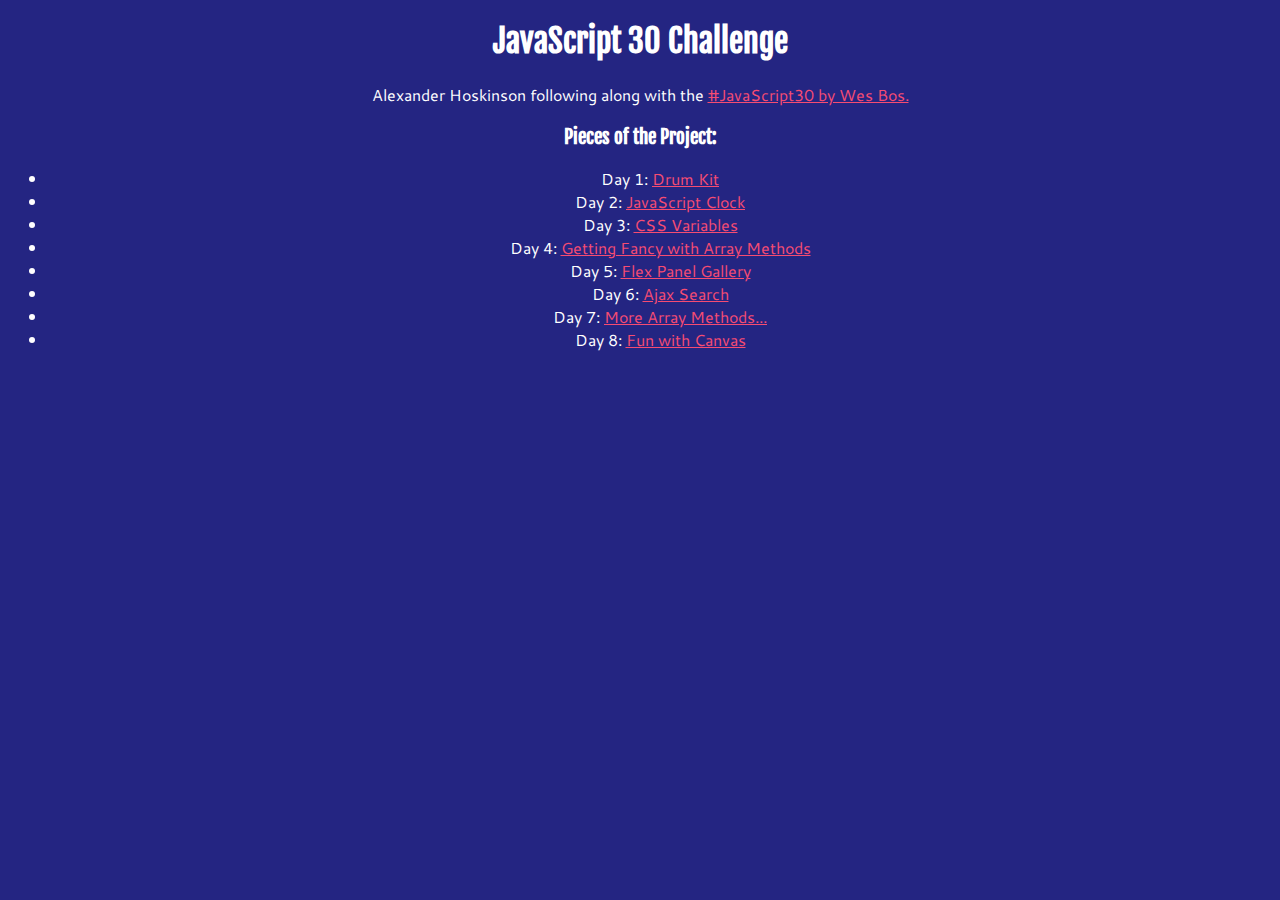
==== index.html @ 68dccb9f "Import fonts from Google" ====
<!DOCTYPE html>
<html lang="en">
<head>
  <meta charset="UTF-8">
  <meta name="viewport" content="width=device-width, initial-scale=1.0">
  <title>JavaScript 30 Challenge - Alexander Hoskinson</title>
  <link rel="stylesheet" href="style.css">
  <link href="https://fonts.googleapis.com/css2?family=Cantarell:ital,wght@0,400;0,700;1,400;1,700&family=Fjalla+One&display=swap" rel="stylesheet"> 
</head>
<body>
  <h1>JavaScript 30 Challenge</h1>
  <p>Alexander Hoskinson following along with the <a href="https://javascript30.com/" target="_blank">#JavaScript30 by Wes Bos.</a></p>

  <h3>Pieces of the Project:</h3>
  <ul>
    <li>Day 1: <a href="day-1-drum-kit/index.html">Drum Kit</a></li>
    <li>Day 2: <a href="day-2-css-js-clock/index.html">JavaScript Clock</a></li>
    <li>Day 3: <a href="day-3-css-variables/index.html">CSS Variables</a></li>
    <li>Day 4: <a href="day-4-array-cardio/index.html">Getting Fancy with Array Methods</a></li>
    <li>Day 5: <a href="day-5-flex-panel-gallery/index.html">Flex Panel Gallery</a></li>
    <li>Day 6: <a href="day-6-ajax-type-ahead/index.html">Ajax Search</a></li>
    <li>Day 7: <a href="day-7-array-cardio-2/index.html">More Array Methods...</a></li>
    <li>Day 8: <a href="day-8-fun-with-canvas/index.html">Fun with Canvas</a></li>
  </ul>
  
</body>
</html>
---- style.css ----
body {
  background-color: #242582;
  color: white;
  text-align: center;
  font-family: 'Cantarell', sans-serif;
}

h1, h2, h3, h4, h5, h6 {
  font-family: 'Fjalla One', sans-serif;
}

a {
  color: #F64C72; 
}

/* DARK BLUE: #242582 */
/* DARKER PURPLE: #553D67 */
/* PINKISH: #F64C72 */
/* LIGHTER PURPLE: #99738E */
/* BLUISH: #2F2FA2 */
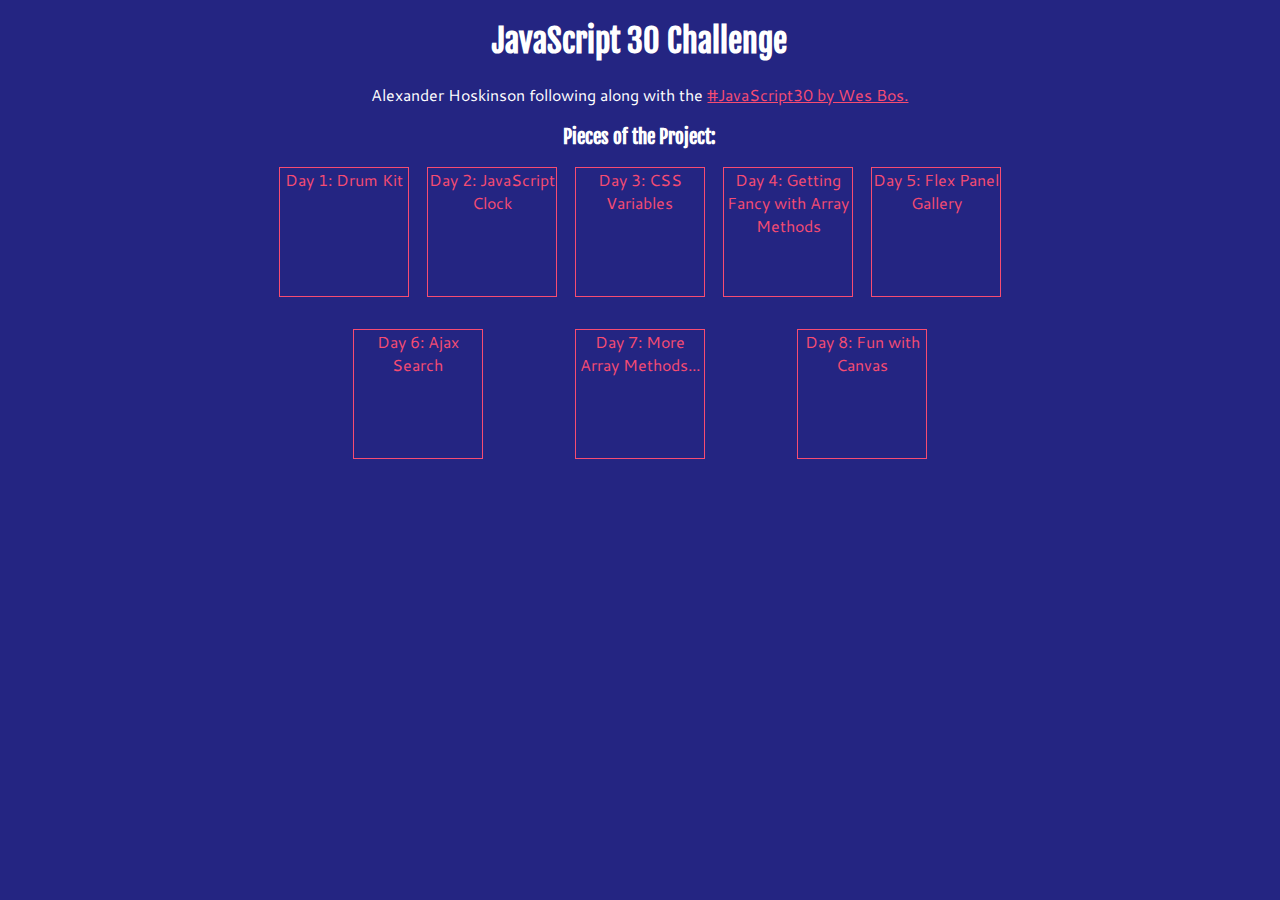
==== commit 046446a9: "Basic arrangement of day cards" ====
--- a/index.html
+++ b/index.html
@@ -8,20 +8,31 @@
   <link href="https://fonts.googleapis.com/css2?family=Cantarell:ital,wght@0,400;0,700;1,400;1,700&family=Fjalla+One&display=swap" rel="stylesheet"> 
 </head>
 <body>
-  <h1>JavaScript 30 Challenge</h1>
-  <p>Alexander Hoskinson following along with the <a href="https://javascript30.com/" target="_blank">#JavaScript30 by Wes Bos.</a></p>
+  <div class="main-container">
+    <h1>JavaScript 30 Challenge</h1>
+    <p>Alexander Hoskinson following along with the <a href="https://javascript30.com/" target="_blank">#JavaScript30 by Wes Bos.</a></p>
 
-  <h3>Pieces of the Project:</h3>
-  <ul>
-    <li>Day 1: <a href="day-1-drum-kit/index.html">Drum Kit</a></li>
-    <li>Day 2: <a href="day-2-css-js-clock/index.html">JavaScript Clock</a></li>
-    <li>Day 3: <a href="day-3-css-variables/index.html">CSS Variables</a></li>
-    <li>Day 4: <a href="day-4-array-cardio/index.html">Getting Fancy with Array Methods</a></li>
-    <li>Day 5: <a href="day-5-flex-panel-gallery/index.html">Flex Panel Gallery</a></li>
-    <li>Day 6: <a href="day-6-ajax-type-ahead/index.html">Ajax Search</a></li>
-    <li>Day 7: <a href="day-7-array-cardio-2/index.html">More Array Methods...</a></li>
-    <li>Day 8: <a href="day-8-fun-with-canvas/index.html">Fun with Canvas</a></li>
-  </ul>
-  
+    <h3>Pieces of the Project:</h3>
+    <div class="all-days-container">
+      <a href="day-1-drum-kit/index.html"><div class="individual-day">Day 1: Drum Kit</div></a>
+      <a href="day-2-css-js-clock/index.html"><div class="individual-day">Day 2: JavaScript Clock</div></a>
+      <a href="day-3-css-variables/index.html"><div class="individual-day">Day 3: CSS Variables</div></a>
+      <a href="day-4-array-cardio/index.html"><div class="individual-day">Day 4: Getting Fancy with Array Methods</div></a>
+      <a href="day-5-flex-panel-gallery/index.html"><div class="individual-day">Day 5: Flex Panel Gallery</div></a>
+      <a href="day-6-ajax-type-ahead/index.html"><div class="individual-day">Day 6: Ajax Search</div></a>
+      <a href="day-7-array-cardio-2/index.html"><div class="individual-day">Day 7: More Array Methods...</div></a>
+      <a href="day-8-fun-with-canvas/index.html"><div class="individual-day">Day 8: Fun with Canvas</div></a>
+    </div>
+    <!-- <ul>
+      <li>Day 1: <a href="day-1-drum-kit/index.html">Drum Kit</a></li>
+      <li>Day 2: <a href="day-2-css-js-clock/index.html">JavaScript Clock</a></li>
+      <li>Day 3: <a href="day-3-css-variables/index.html">CSS Variables</a></li>
+      <li>Day 4: <a href="day-4-array-cardio/index.html">Getting Fancy with Array Methods</a></li>
+      <li>Day 5: <a href="day-5-flex-panel-gallery/index.html">Flex Panel Gallery</a></li>
+      <li>Day 6: <a href="day-6-ajax-type-ahead/index.html">Ajax Search</a></li>
+      <li>Day 7: <a href="day-7-array-cardio-2/index.html">More Array Methods...</a></li>
+      <li>Day 8: <a href="day-8-fun-with-canvas/index.html">Fun with Canvas</a></li>
+    </ul> -->
+  </div>
 </body>
 </html>--- a/style.css
+++ b/style.css
@@ -13,6 +13,29 @@
   color: #F64C72; 
 }
 
+.main-container {
+  max-width: 60%;
+  margin: 0 auto;
+}
+
+.all-days-container {
+  display: flex;
+  justify-content: space-evenly;
+  flex-wrap: wrap;
+}
+
+.individual-day {
+  width: 8em;
+  height: 8em;
+  border: 1px solid;
+  margin: 0 0 2em 0;
+}
+
+.all-days-container a {
+  text-decoration: none;
+}
+
+
 /* DARK BLUE: #242582 */
 /* DARKER PURPLE: #553D67 */
 /* PINKISH: #F64C72 */
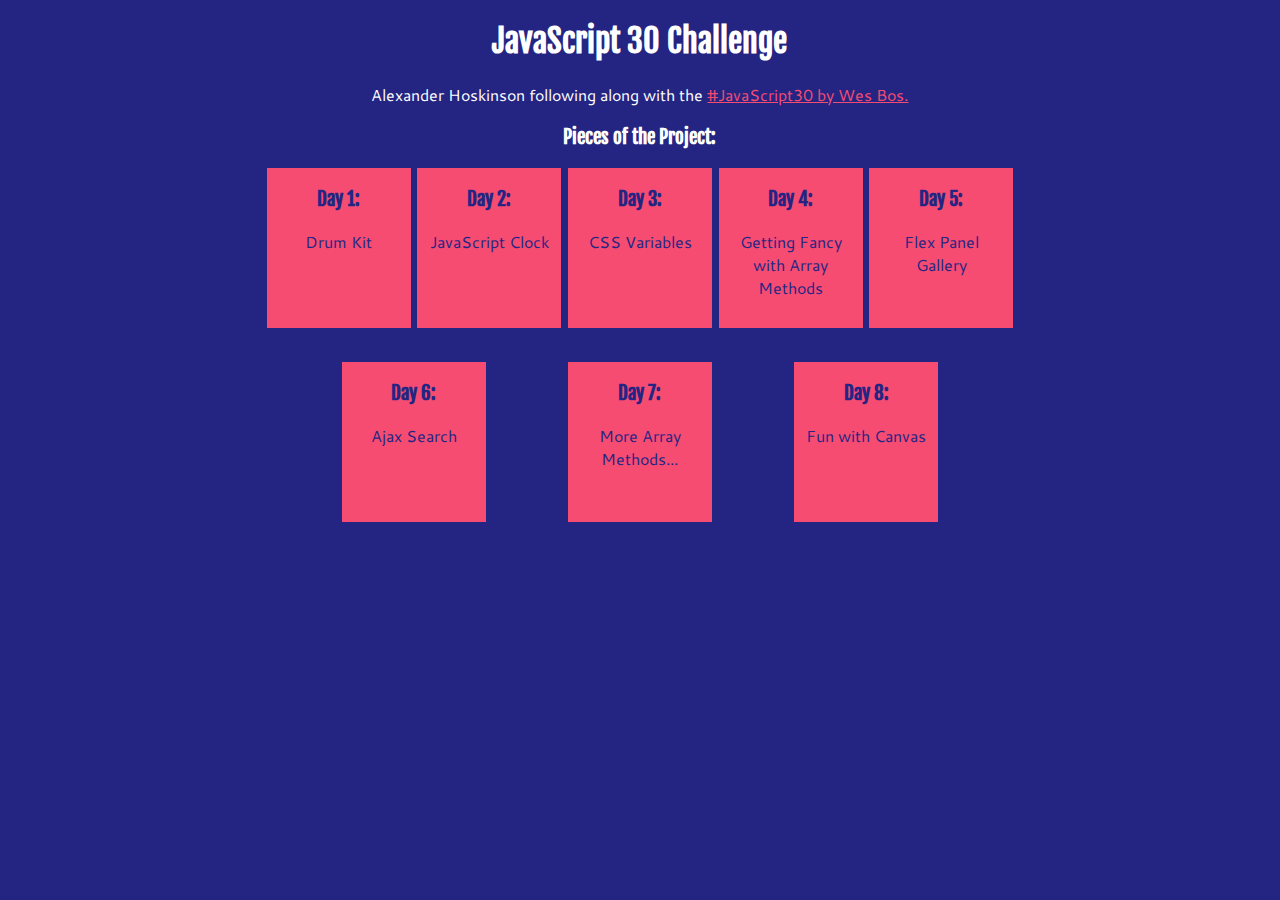
==== commit 5629c7ea: "Change background colors of cards" ====
--- a/index.html
+++ b/index.html
@@ -14,14 +14,14 @@
 
     <h3>Pieces of the Project:</h3>
     <div class="all-days-container">
-      <a href="day-1-drum-kit/index.html"><div class="individual-day">Day 1: Drum Kit</div></a>
-      <a href="day-2-css-js-clock/index.html"><div class="individual-day">Day 2: JavaScript Clock</div></a>
-      <a href="day-3-css-variables/index.html"><div class="individual-day">Day 3: CSS Variables</div></a>
-      <a href="day-4-array-cardio/index.html"><div class="individual-day">Day 4: Getting Fancy with Array Methods</div></a>
-      <a href="day-5-flex-panel-gallery/index.html"><div class="individual-day">Day 5: Flex Panel Gallery</div></a>
-      <a href="day-6-ajax-type-ahead/index.html"><div class="individual-day">Day 6: Ajax Search</div></a>
-      <a href="day-7-array-cardio-2/index.html"><div class="individual-day">Day 7: More Array Methods...</div></a>
-      <a href="day-8-fun-with-canvas/index.html"><div class="individual-day">Day 8: Fun with Canvas</div></a>
+      <a href="day-1-drum-kit/index.html"><div class="individual-day"><h3>Day 1:</h3> Drum Kit</div></a>
+      <a href="day-2-css-js-clock/index.html"><div class="individual-day"><h3>Day 2:</h3> JavaScript Clock</div></a>
+      <a href="day-3-css-variables/index.html"><div class="individual-day"><h3>Day 3:</h3> CSS Variables</div></a>
+      <a href="day-4-array-cardio/index.html"><div class="individual-day"><h3>Day 4:</h3> Getting Fancy with Array Methods</div></a>
+      <a href="day-5-flex-panel-gallery/index.html"><div class="individual-day"><h3>Day 5:</h3> Flex Panel Gallery</div></a>
+      <a href="day-6-ajax-type-ahead/index.html"><div class="individual-day"><h3>Day 6:</h3> Ajax Search</div></a>
+      <a href="day-7-array-cardio-2/index.html"><div class="individual-day"><h3>Day 7:</h3> More Array Methods...</div></a>
+      <a href="day-8-fun-with-canvas/index.html"><div class="individual-day"><h3>Day 8:</h3> Fun with Canvas</div></a>
     </div>
     <!-- <ul>
       <li>Day 1: <a href="day-1-drum-kit/index.html">Drum Kit</a></li>
--- a/style.css
+++ b/style.css
@@ -26,9 +26,12 @@
 
 .individual-day {
   width: 8em;
-  height: 8em;
+  height: 10em;
   border: 1px solid;
   margin: 0 0 2em 0;
+  padding: 0 .5em;
+  color: #242582;
+  background-color: #F64C72;
 }
 
 .all-days-container a {
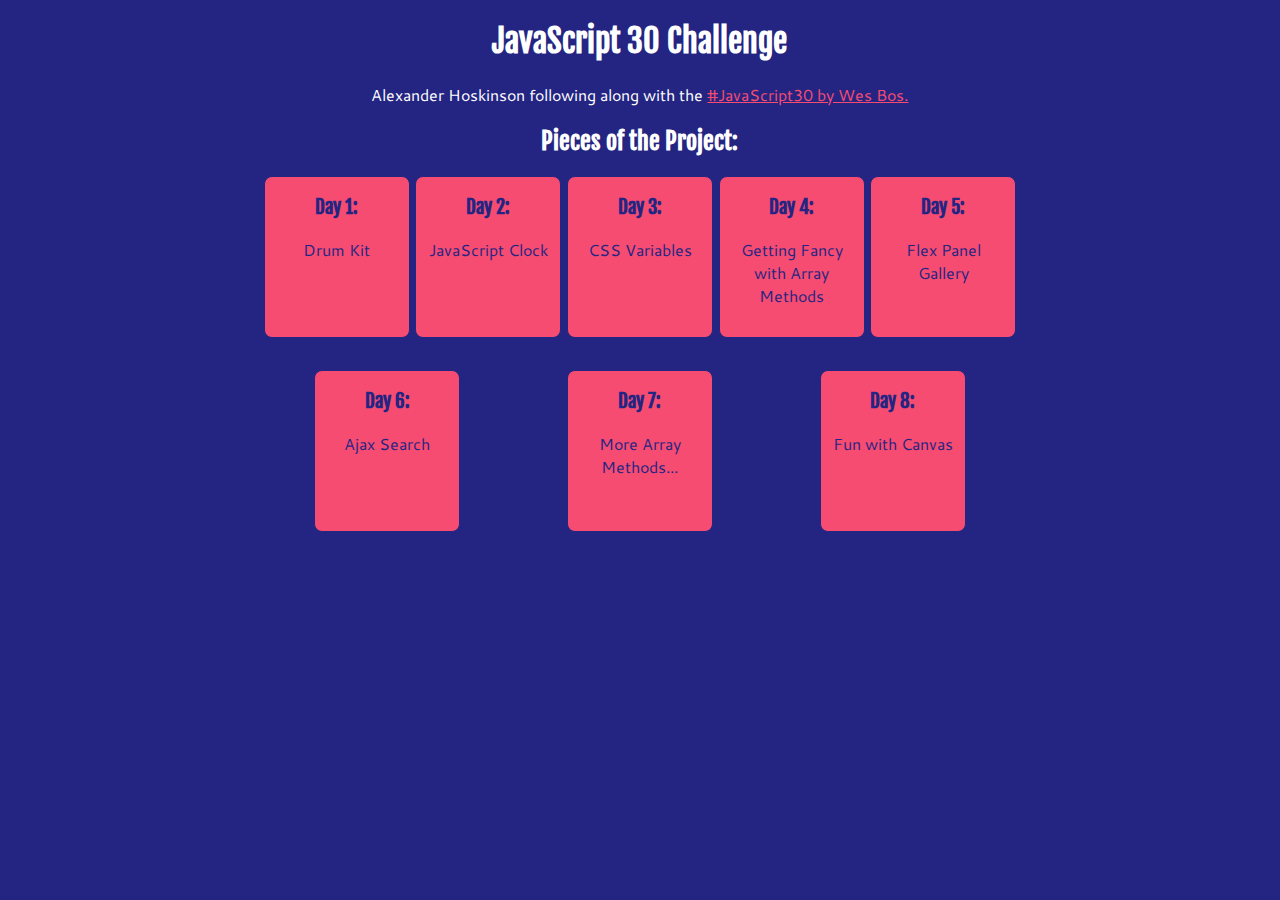
==== commit 29db49f6: "Card animation formatting" ====
--- a/index.html
+++ b/index.html
@@ -12,7 +12,7 @@
     <h1>JavaScript 30 Challenge</h1>
     <p>Alexander Hoskinson following along with the <a href="https://javascript30.com/" target="_blank">#JavaScript30 by Wes Bos.</a></p>
 
-    <h3>Pieces of the Project:</h3>
+    <h2>Pieces of the Project:</h2>
     <div class="all-days-container">
       <a href="day-1-drum-kit/index.html"><div class="individual-day"><h3>Day 1:</h3> Drum Kit</div></a>
       <a href="day-2-css-js-clock/index.html"><div class="individual-day"><h3>Day 2:</h3> JavaScript Clock</div></a>
--- a/style.css
+++ b/style.css
@@ -20,7 +20,7 @@
 
 .all-days-container {
   display: flex;
-  justify-content: space-evenly;
+  justify-content: space-around;
   flex-wrap: wrap;
 }
 
@@ -30,8 +30,16 @@
   border: 1px solid;
   margin: 0 0 2em 0;
   padding: 0 .5em;
+  border-radius: .5em;
   color: #242582;
   background-color: #F64C72;
+}
+
+.individual-day:hover {
+  transform: scale(1.1);
+  /* color: #2F2FA2; */
+  /* background-color: #242582; */
+  /* color: #F64C72; */
 }
 
 .all-days-container a {
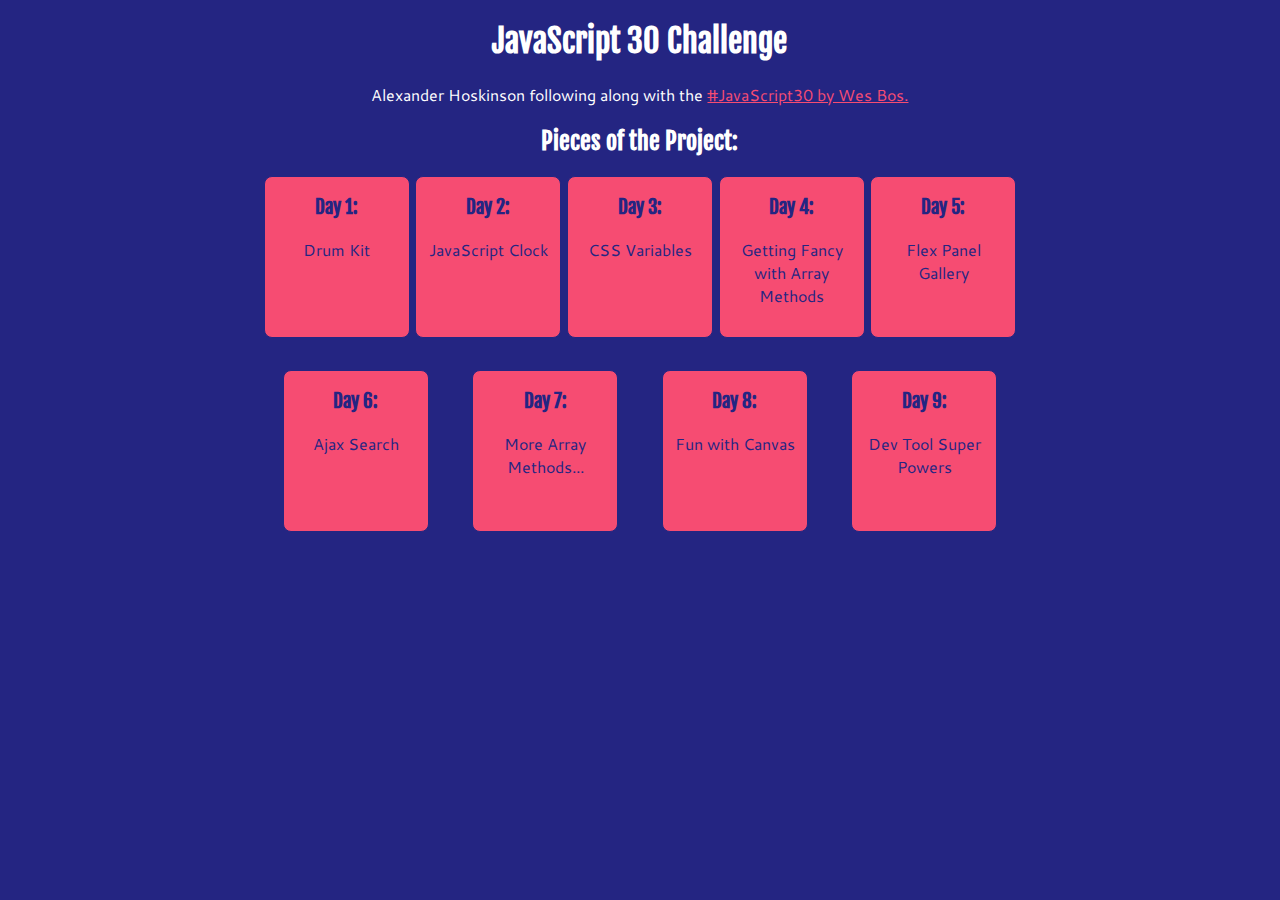
==== commit ca631022: "Update Day 9 in the index page" ====
--- a/index.html
+++ b/index.html
@@ -22,6 +22,7 @@
       <a href="day-6-ajax-type-ahead/index.html"><div class="individual-day"><h3>Day 6:</h3> Ajax Search</div></a>
       <a href="day-7-array-cardio-2/index.html"><div class="individual-day"><h3>Day 7:</h3> More Array Methods...</div></a>
       <a href="day-8-fun-with-canvas/index.html"><div class="individual-day"><h3>Day 8:</h3> Fun with Canvas</div></a>
+      <a href="day-9-dev-tools/index.html"><div class="individual-day"><h3>Day 9:</h3> Dev Tool Super Powers</div></a>
     </div>
     <!-- <ul>
       <li>Day 1: <a href="day-1-drum-kit/index.html">Drum Kit</a></li>
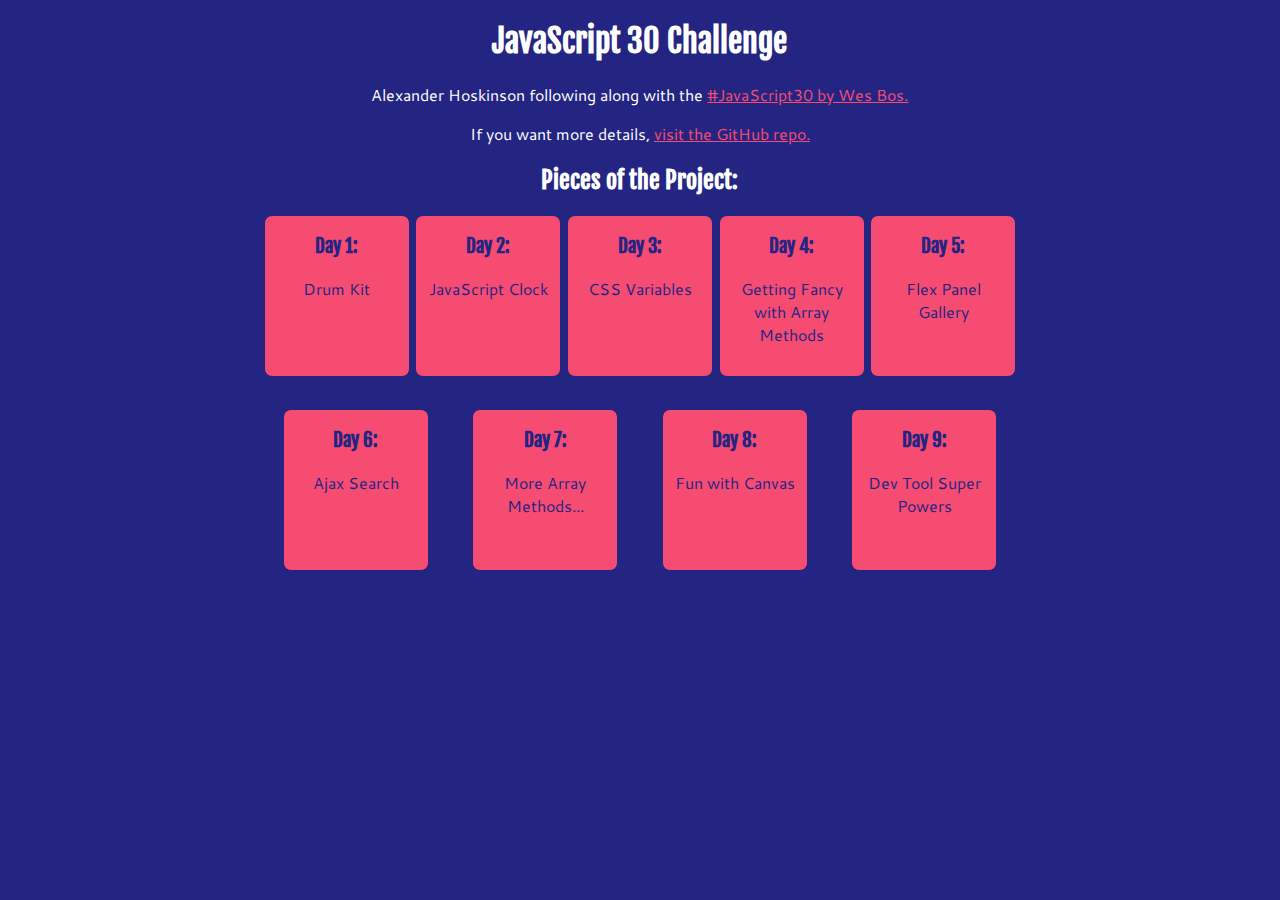
==== commit 96bd46c4: "Add link to GitHub repo on main index page" ====
--- a/index.html
+++ b/index.html
@@ -10,7 +10,8 @@
 <body>
   <div class="main-container">
     <h1>JavaScript 30 Challenge</h1>
-    <p>Alexander Hoskinson following along with the <a href="https://javascript30.com/" target="_blank">#JavaScript30 by Wes Bos.</a></p>
+    <p>Alexander Hoskinson following along with the <a href="https://javascript30.com/">#JavaScript30 by Wes Bos.</a></p>
+    <p>If you want more details, <a href="https://github.com/alexander215/js-30-day-challenge">visit the GitHub repo.</a></p>
 
     <h2>Pieces of the Project:</h2>
     <div class="all-days-container">
@@ -24,16 +25,6 @@
       <a href="day-8-fun-with-canvas/index.html"><div class="individual-day"><h3>Day 8:</h3> Fun with Canvas</div></a>
       <a href="day-9-dev-tools/index.html"><div class="individual-day"><h3>Day 9:</h3> Dev Tool Super Powers</div></a>
     </div>
-    <!-- <ul>
-      <li>Day 1: <a href="day-1-drum-kit/index.html">Drum Kit</a></li>
-      <li>Day 2: <a href="day-2-css-js-clock/index.html">JavaScript Clock</a></li>
-      <li>Day 3: <a href="day-3-css-variables/index.html">CSS Variables</a></li>
-      <li>Day 4: <a href="day-4-array-cardio/index.html">Getting Fancy with Array Methods</a></li>
-      <li>Day 5: <a href="day-5-flex-panel-gallery/index.html">Flex Panel Gallery</a></li>
-      <li>Day 6: <a href="day-6-ajax-type-ahead/index.html">Ajax Search</a></li>
-      <li>Day 7: <a href="day-7-array-cardio-2/index.html">More Array Methods...</a></li>
-      <li>Day 8: <a href="day-8-fun-with-canvas/index.html">Fun with Canvas</a></li>
-    </ul> -->
   </div>
 </body>
 </html>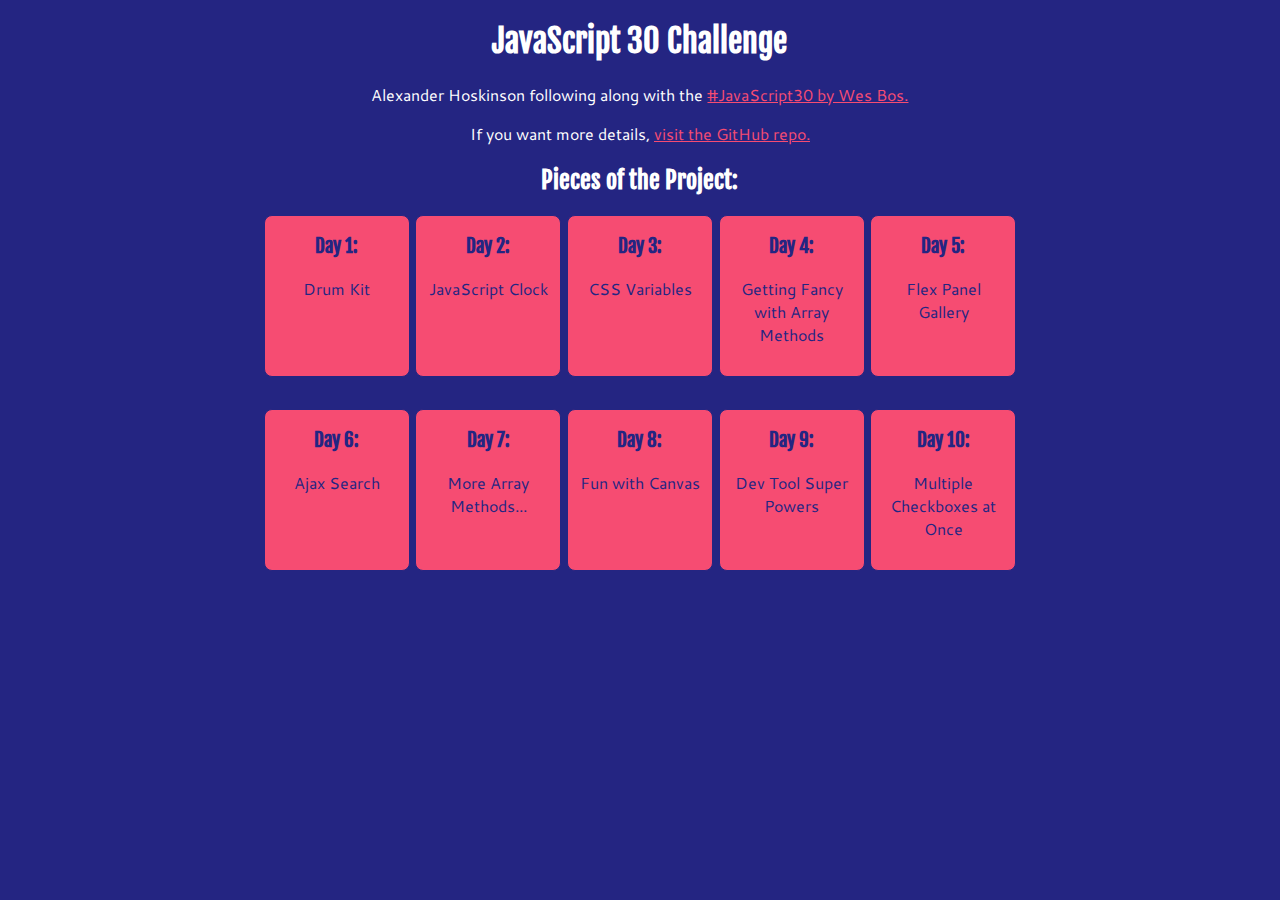
==== commit 6d24c7e3: "Update Index page with Day 10 info" ====
--- a/index.html
+++ b/index.html
@@ -24,6 +24,7 @@
       <a href="day-7-array-cardio-2/index.html"><div class="individual-day"><h3>Day 7:</h3> More Array Methods...</div></a>
       <a href="day-8-fun-with-canvas/index.html"><div class="individual-day"><h3>Day 8:</h3> Fun with Canvas</div></a>
       <a href="day-9-dev-tools/index.html"><div class="individual-day"><h3>Day 9:</h3> Dev Tool Super Powers</div></a>
+      <a href="day-10-multiple-checkboxes//index.html"><div class="individual-day"><h3>Day 10:</h3> Multiple Checkboxes at Once</div></a>
     </div>
   </div>
 </body>
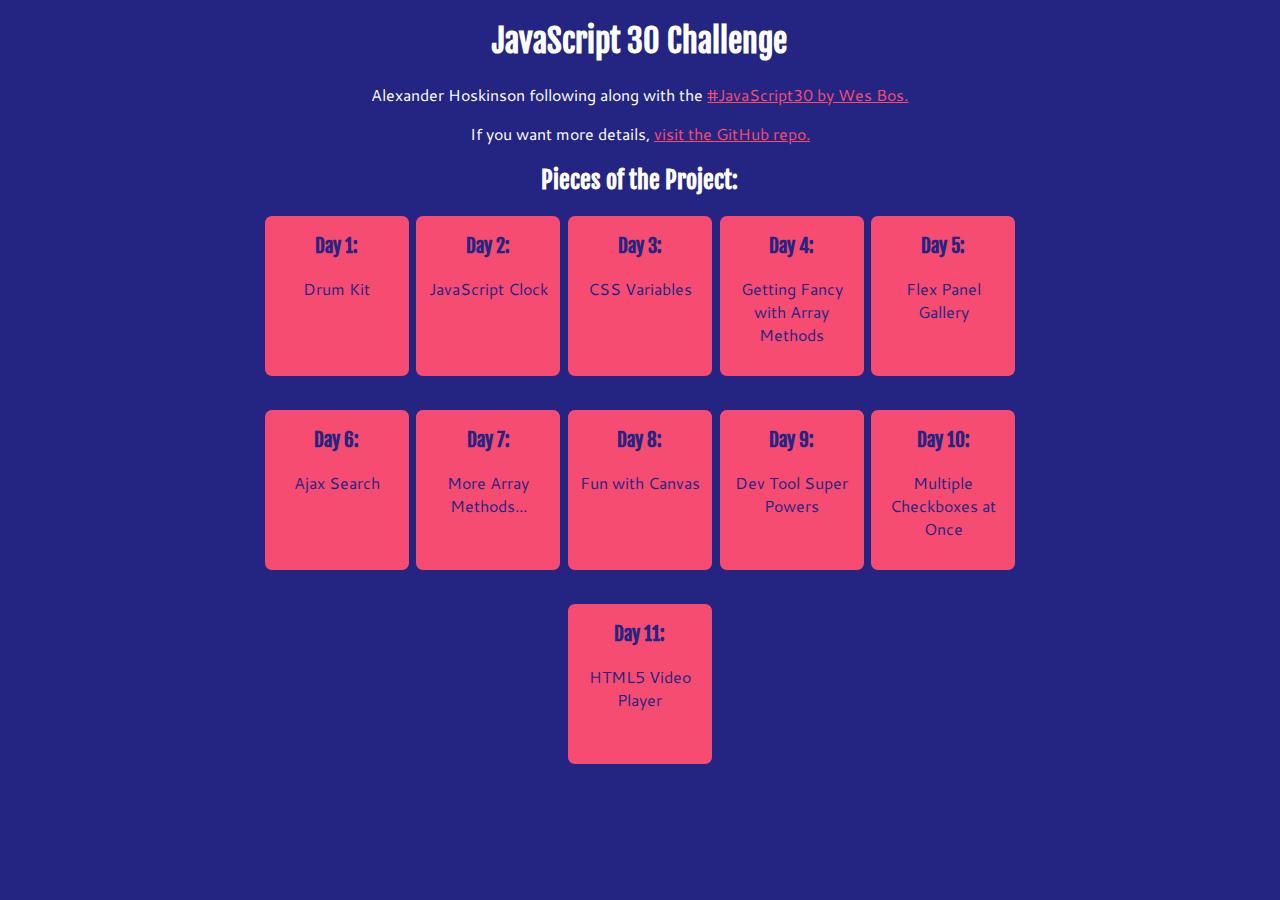
==== commit e1f3b274: "Partially through Day 11: html5 video player" ====
--- a/index.html
+++ b/index.html
@@ -24,7 +24,8 @@
       <a href="day-7-array-cardio-2/index.html"><div class="individual-day"><h3>Day 7:</h3> More Array Methods...</div></a>
       <a href="day-8-fun-with-canvas/index.html"><div class="individual-day"><h3>Day 8:</h3> Fun with Canvas</div></a>
       <a href="day-9-dev-tools/index.html"><div class="individual-day"><h3>Day 9:</h3> Dev Tool Super Powers</div></a>
-      <a href="day-10-multiple-checkboxes//index.html"><div class="individual-day"><h3>Day 10:</h3> Multiple Checkboxes at Once</div></a>
+      <a href="day-10-multiple-checkboxes/index.html"><div class="individual-day"><h3>Day 10:</h3> Multiple Checkboxes at Once</div></a>
+      <a href="day-11-html5-video-player/index.html"><div class="individual-day"><h3>Day 11:</h3> HTML5 Video Player</div></a>
     </div>
   </div>
 </body>
